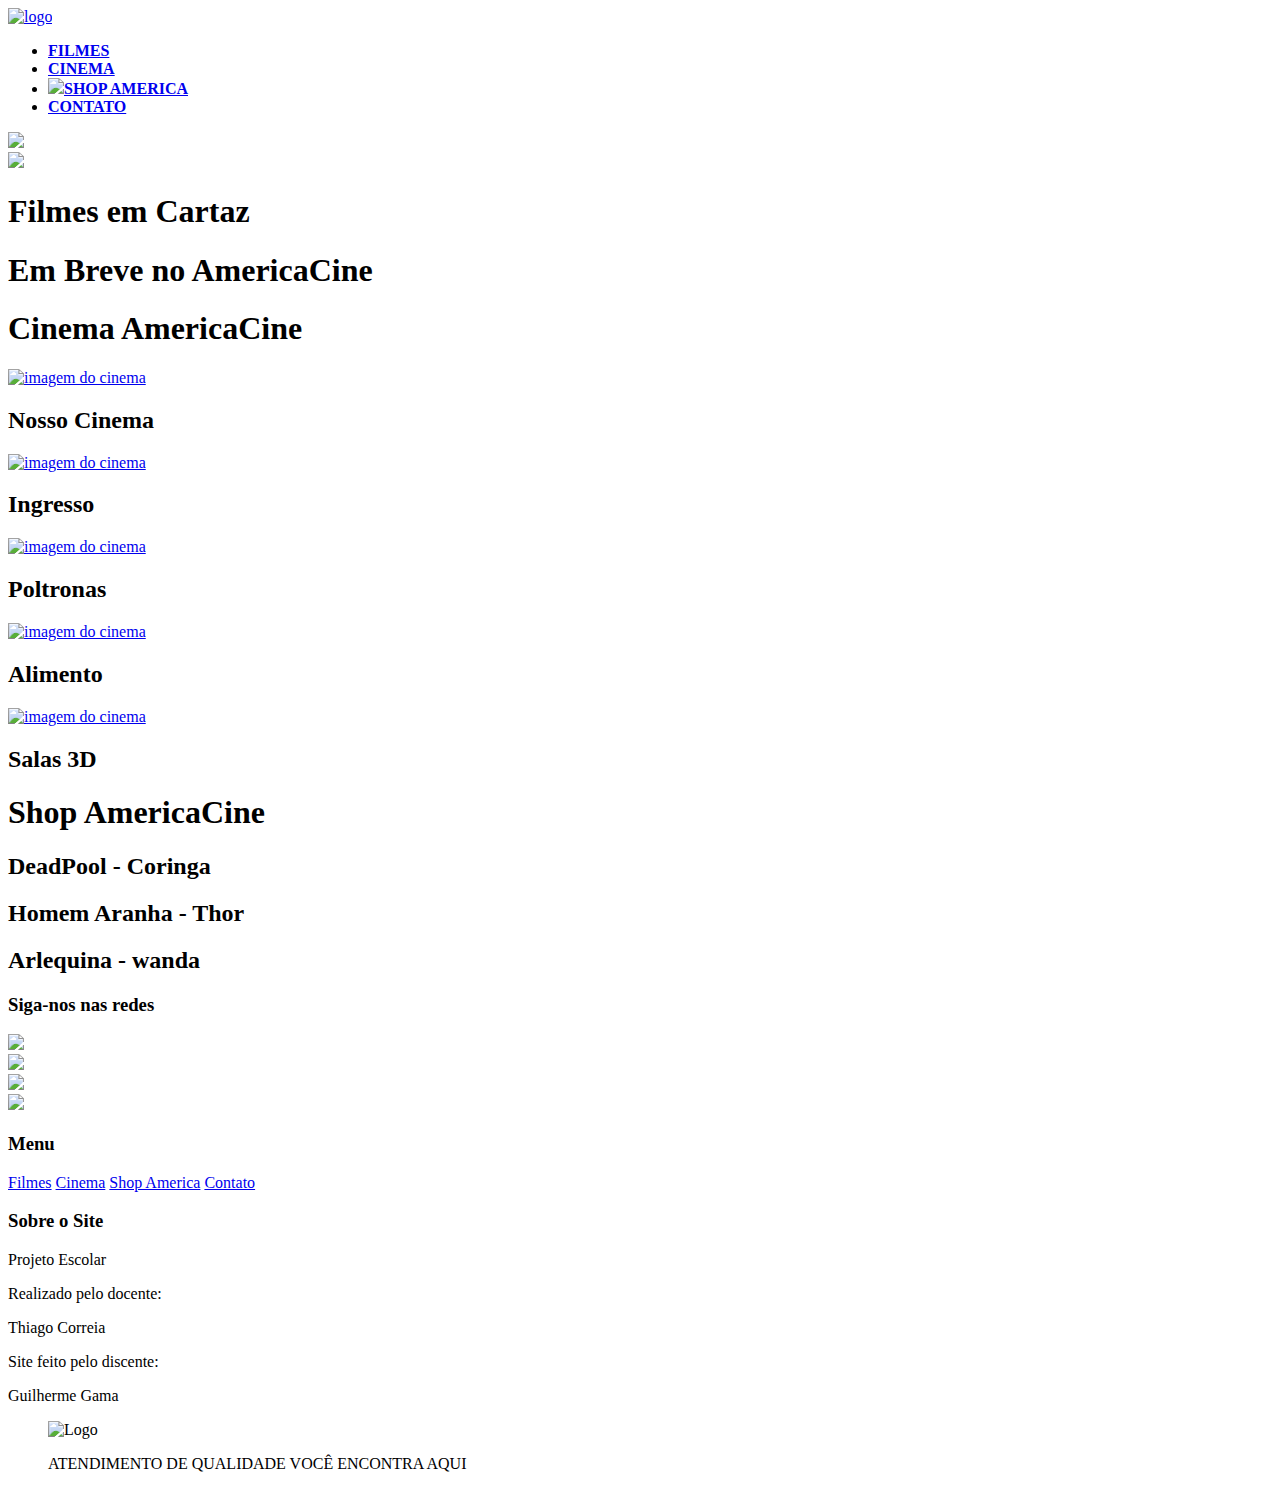
==== index.html @ 07e7325d "Add files via upload" ====
<!DOCTYPE html>
<html lang="pt-br">
    <head>
        <title>AmericaCine</title>
        <meta charset="utf-8">
        <link href="estilos/americacine.css" rel="stylesheet">
    </head>
    <body>

        <header><!--CABEÇA DA PÁGINA-->
            <div>
                <a href="index.html">
                    <img src="imagens/logo/logo6-removebg.png" alt="logo">
                </a>
            </div>
            <nav id="menu">
                <ul>
                    <li><a href="paginas/filme.html"><b>FILMES</b></a></li>
                    <li><a href="paginas/cinema.html"><b>CINEMA</b></a></li>
                    <li><a href="paginas/shop.html"><img id="carrinho" src="imagens/logo/loguinho.png" height="25px"><b>SHOP AMERICA</b></a></li>
                    <li><a href="paginas/contato.html"><b>CONTATO</b></a></li>
                </ul>
            </nav>
        </header>
        <main><!--CONTEÚDO DA PÁGINA-->
            <section id="principal"><!--PRINCIPAL-->
                <a href="paginas/filme.html">
                    <img src="imagens/filmes/principais/atores2.jpg">
                </a>
            </section>
            <section class="propaganda">
                <div class="pro">
                    <img src="imagens/propaganda/a-guerra-dos-tronos.png">
                </div>
            </section>
            <section id="emcartaz">
                <h1>Filmes em Cartaz</h1>
                <div class="filmes">
                    <div class="cartaz1">
                        <a href="paginas/filme.html"><div class="cartaz2"></div></a>
                    </div>
                    <div class="cartaz1">
                        <a href="paginas/filme.html"><div class="cartaz3"></div></a>
                    </div>
                    <div class="cartaz1">
                        <a href="paginas/filme.html"><div class="cartaz4"></div></a>
                    </div>
                    <div class="cartaz1">
                        <a href="paginas/filme.html"><div class="cartaz5"></div></a>
                    </div>
                    <div class="cartaz1">
                        <a href="paginas/filme.html"><div class="cartaz6"></div></a>
                    </div>
                    <div class="cartaz1">
                        <a href="paginas/filme.html"><div class="cartaz7"></div></a>
                    </div>
                </div>
            </section>
            
            <section id="embreve">
                <h1>Em Breve no AmericaCine</h1>
                <div class="newfilmes">
                    <div class="breve1">
                        <div class="breve2"></div>
                    </div>
                    <div class="breve1">
                         <div class="breve3"></div>
                    </div>
                    <div class="breve1">
                        <div class="breve4"></div>
                    </div>
                    <div class="breve1">
                        <div class="breve5"></div>
                    </div>
                    <div class="breve1">
                        <div class="breve6"></div>
                    </div>
                    <div class="breve1">
                        <div class="breve7"></div>
                    </div>
                </div>
            </section>
            
            <section id="cinema">
                <h1>Cinema AmericaCine</h1>
                <div class="cinemageral">
                    <div class="primeiraparte">
                            <a href="paginas/cinema.html"><img src="imagens/cinema/imagemprincipal.jpg" alt="imagem do cinema"></a>
                            <div class="legenda">
                                <h2>Nosso Cinema</h2>
                            </div>
                    </div>
                    <div class="cinema1">
                        <a href="paginas/cinema.html#pro">
                            <img src="imagens/cinema/capaingrasso.png" alt="imagem do cinema">
                        </a>
                        <div class="legenda">
                            <h2>Ingresso</h2>
                        </div>
                    </div>
                    <div class="cinema1">
                        <a href="paginas/cinema.html#ingresso">
                            <img src="imagens/cinema/cinema1.png" alt="imagem do cinema">
                        </a>
                        <div class="legenda">
                            <h2>Poltronas</h2>
                        </div>
                    </div>
                    <div class="cinema1">
                        <a href="paginas/cinema.html#pro2">
                            <img src="imagens/cinema/pipoca.jpeg" alt="imagem do cinema">
                        </a>
                        <div class="legenda">
                            <h2>Alimento</h2>
                        </div>
                    </div>
                    <div class="cinema1">
                        <a href="paginas/cinema.html#combos">
                            <img src="imagens/cinema/cinema3.jpg" alt=" imagem do cinema">
                        </a>
                        <div class="legenda">
                            <h2>Salas 3D</h2>
                        </div>
                    </div>
                </div>
            </section>

            <section id="shop">
                <h1>Shop AmericaCine</h1>
                <div class="shopamerica">
                    <div class="shop1">
                        <a href="paginas/shop.html"><div class="shop2"></div></a>
                        <div class="legenda"><h2>DeadPool - Coringa</h2></div>
                    </div>
                    <div class="shop1">
                        <a href="paginas/shop.html"><div class="shop3"></div></a>
                        <div class="legenda"><h2>Homem Aranha - Thor</h2></div>
                    </div>
                    <div class="shop1">
                        <a href="paginas/shop.html"><div class="shop4"></div></a>
                        <div class="legenda"><h2>Arlequina - wanda</h2></div>
                    </div>
                </div>
            </section>
        </main>
        <footer><!--RODAPÉ DA PÁGINA-->
            <div id="rodape">
                <div class="blocos123">
                    <h3>Siga-nos nas redes</h3>
                    <div id="rodapesocial">
                        <div class="socialicone"><a href="https://www.facebook.com/"><img src="imagens/logo/iconefacebook.png"></a></div>
                        <div class="socialicone"><a href="https://www.instagram.com/guiih_gama/"><img src="imagens/logo/iconeinstagram2.png"></a></div>
                        <div class="socialicone"><a href="https://twitter.com/home"><img src="imagens/logo/iconetwitter.png"></a></div>
                        <div class="socialicone"><a href="https://www.youtube.com/channel/UCMYXKQLtA0fd5iip6_Te8tA"><img src="imagens/logo/iconeyoutube.png"></a></div>
                    </div>
                </div>
                <div class="blocos123">
                    <h3>Menu</h3>
                    <div id="rodapemenu">
                        <a href="paginas/filme.html">Filmes</a>
                        <a href="paginas/cinema.html">Cinema</a>
                        <a href="paginas/shop.html">Shop America</a>
                        <a href="paginas/contato.html">Contato</a>
                    </div>
                </div>
                <div class="blocos123">
                    <h3>Sobre o Site</h3>
                    <div id="rodapesobre">
                        <p>Projeto Escolar</p>
                        <p>Realizado pelo docente:</p>
                        <p>Thiago Correia</p>
                        <p>Site feito pelo discente:</p>
                        <p>Guilherme Gama</p>
                    </div>
                </div>
            </div>
            <div id="rodapelogo">
                <figure>
                    <div class="partelogo"><img src="imagens/logo/logo6-removebg.png" alt="Logo"></div>
                    <figcaption>
                        <p>ATENDIMENTO DE QUALIDADE VOCÊ ENCONTRA AQUI</p>
                    </figcaption>
                </figure>
            </div>
        </footer>
    </body>
</html>
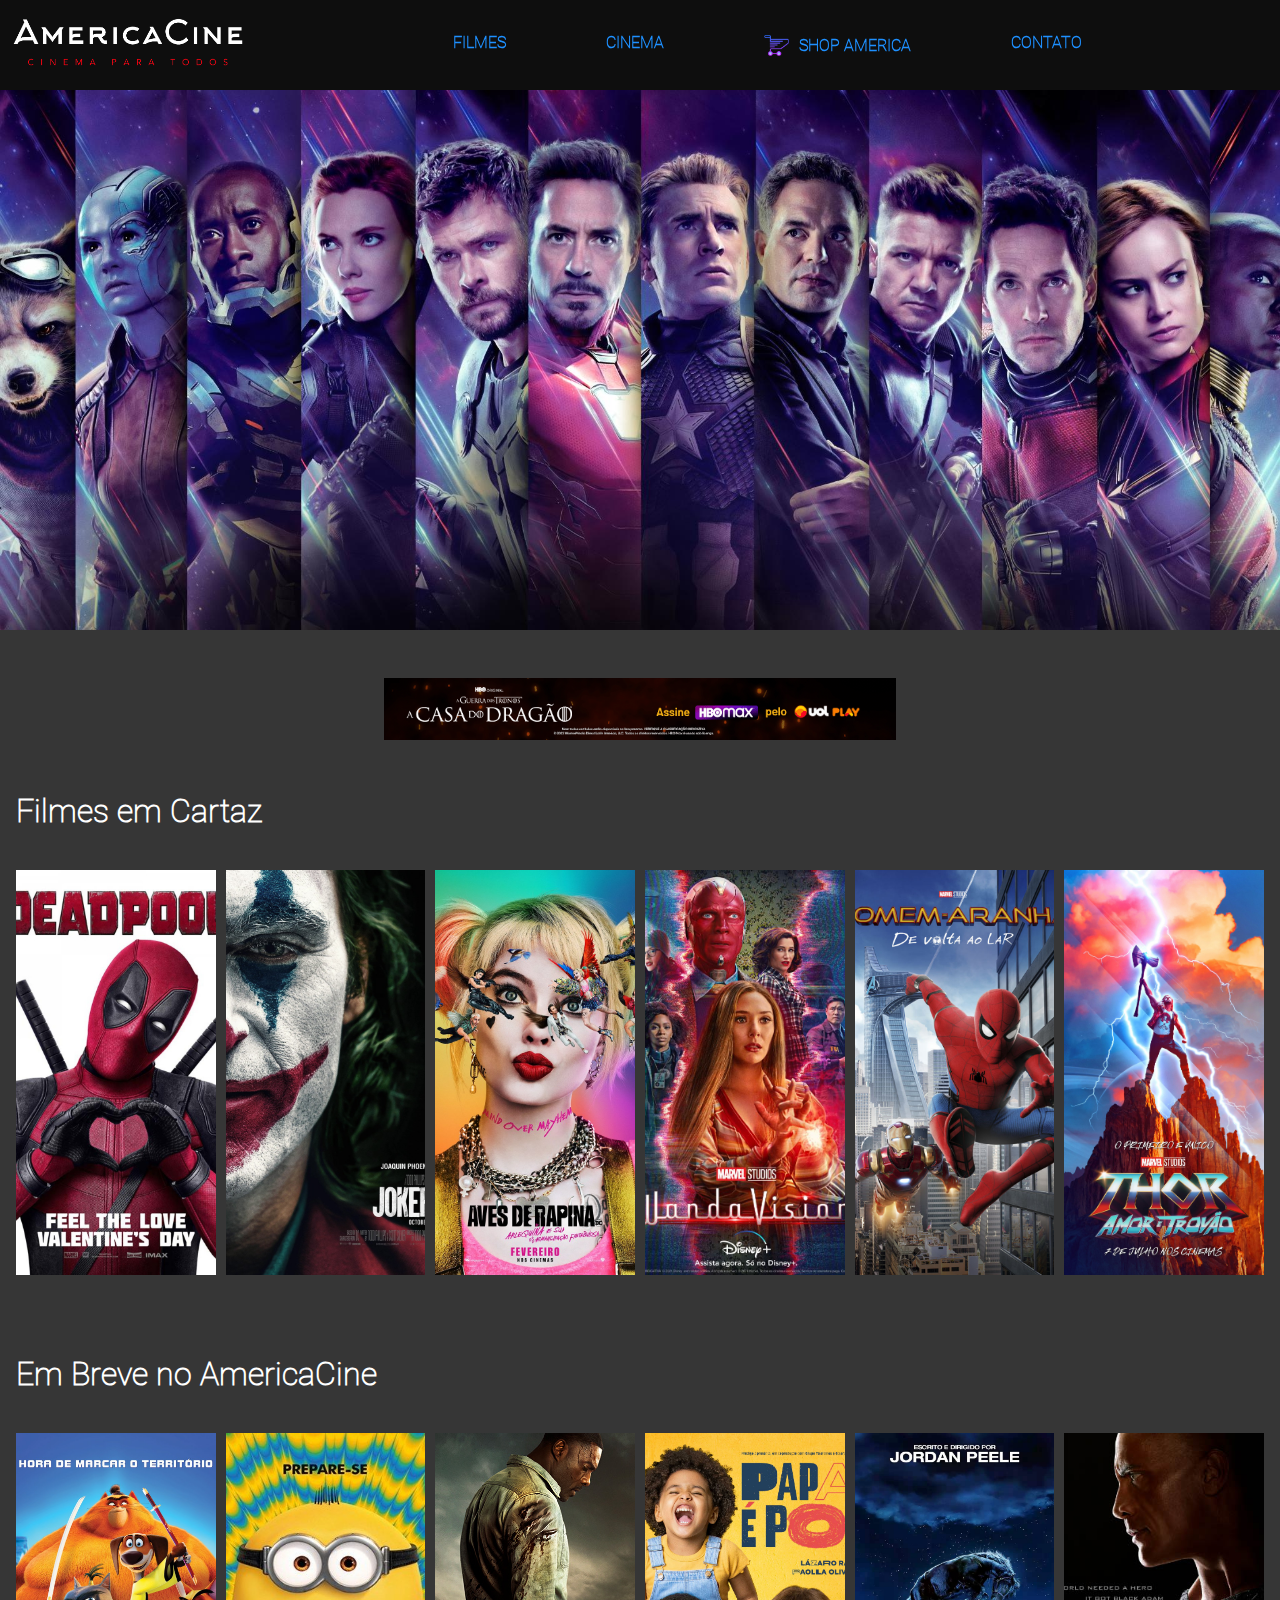
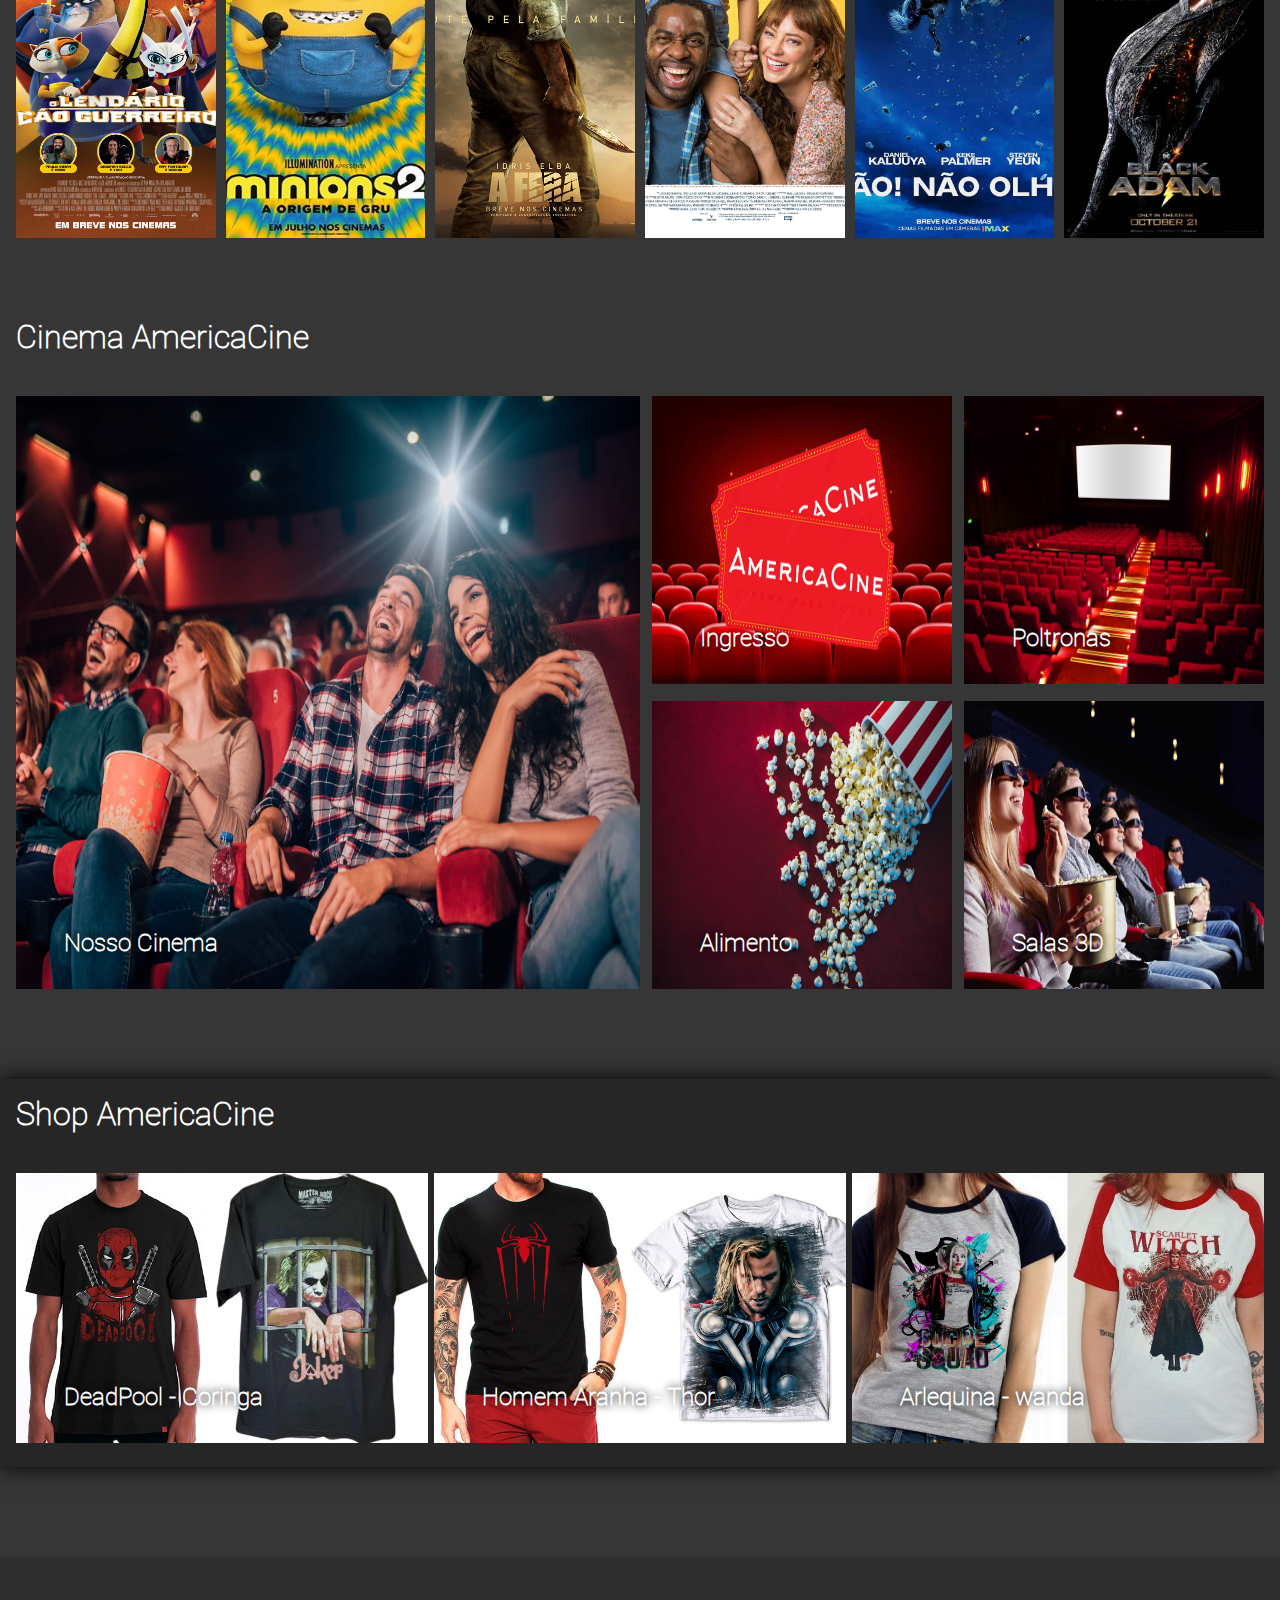
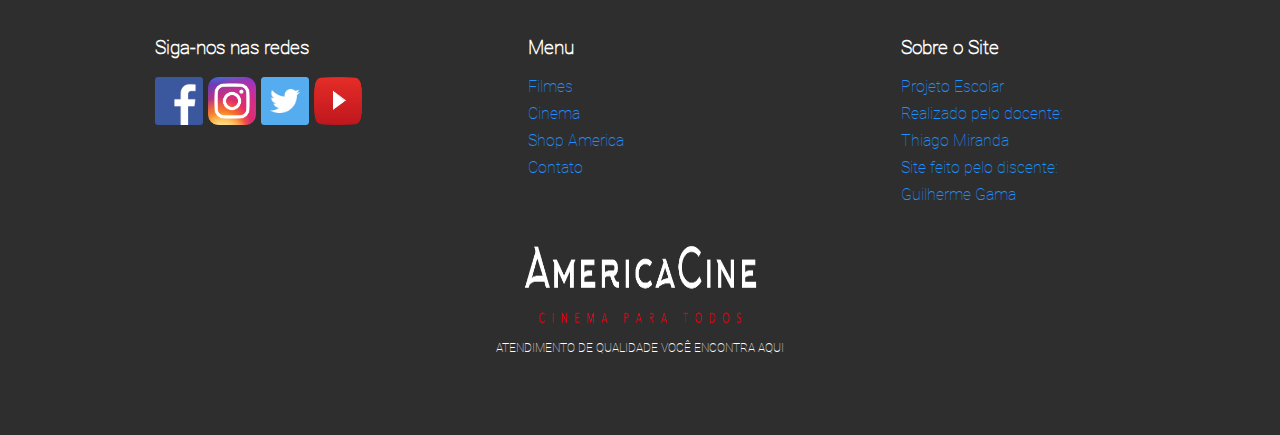
==== commit 7aef996a: "Add files via upload" ====
--- a/index.html
+++ b/index.html
@@ -168,7 +168,7 @@
                     <div id="rodapesobre">
                         <p>Projeto Escolar</p>
                         <p>Realizado pelo docente:</p>
-                        <p>Thiago Correia</p>
+                        <p>Thiago Miranda</p>
                         <p>Site feito pelo discente:</p>
                         <p>Guilherme Gama</p>
                     </div>
--- a/estilos/americacine.css
+++ b/estilos/americacine.css
@@ -0,0 +1,467 @@
+@font-face{
+    font-family: guilherme;
+    src: url(../fontes/roboto/roboto-thin.ttf);
+}
+*{
+    margin: 0;
+    padding: 0;
+    box-sizing: border-box;
+}
+body{
+    font-family: guilherme, Arial, sans-serif;
+	background-color: #1C1C1C;
+}
+/*BARRA DE ROLAGEM------------------------------------------------------------------*/
+body::-webkit-scrollbar{
+  width: 9px;
+}
+body::-webkit-scrollbar-track{
+  background: rgba(0,0,0,0.1);
+}
+
+body::-webkit-scrollbar-thumb{
+  background-color: #1E90FF;
+  border-radius: 20px;
+  border: 2px solid gray;
+}
+
+/*CABEÇA DA PÁGINA------------------------------------------------------------------*/
+header{
+    background-color: rgba(0,0,0,0.5);
+    width: 100%;
+    height: 10vh;
+    display: flex;
+    align-items: center;
+	position: fixed;
+	top:0;
+    z-index: 1;
+}
+header div img{
+    height: 6vh;
+}
+#menu{
+    width: 100%;
+    padding-left: 10px;
+    padding-right: 10px;
+}
+#menu ul{
+    display: flex;
+    justify-content: center;
+    list-style: none;
+}
+#menu li{
+    margin-left: 50px;
+    margin-right: 50px;
+    color: #1E90FF;
+    vertical-align: middle;
+}
+#menu li a{
+    text-decoration: none;
+    display: flex;
+    color: #1E90FF;
+    align-items: center;
+}
+#carrinho{
+    margin-right: 10px;
+}
+#menu a:hover{
+    transform: scale(1.2);
+}
+
+/*CONTEÚDO DA PÁGINA-----------------------------------------------------------------*/
+main{
+    background-color: #363636;
+	margin-top:10vh;
+    padding-bottom: 10vh;
+}
+
+/*PRINCIPAL--------------------------------------------------------------------------*/
+#principal{
+	height: 60vh;
+	overflow: hidden;
+}
+
+#principal img{
+    width: 100%;
+    margin-bottom: 100px;
+}
+
+/*EM CARTAZ---------------------------------------------------------------------------*/
+#emcartaz{
+    margin-top: 2rem;
+    padding: 1rem;
+	width:100%;
+}
+#emcartaz h1{
+    color:white;
+    margin-bottom:2.5rem;
+}
+.filmes{
+    display: flex;
+    justify-content: space-between;
+}
+.cartaz1{
+    width: 16%;
+    height: 45vh;
+    overflow: hidden;
+}
+.cartaz2{
+    width: 100%;
+    height: 100%;
+    background-image: url(../imagens/filmes/deadpool.jpg);
+    background-position: center;
+    background-size: cover;
+    cursor: pointer;
+    transition: 0.5s;
+}
+.cartaz3{
+    width: 100%;
+    height: 100%;
+    background-image: url(../imagens/filmes/coringa.jpg);
+    background-position: center;
+    background-size: cover;
+    cursor: pointer;
+    transition:0.5s;
+}
+.cartaz4{
+    width: 100%;
+    height: 100%;
+    background-image: url(../imagens/filmes/arlequina.jpg);
+    background-position: center;
+    background-size: cover;
+    cursor: pointer;
+    transition:0.5s;
+}
+.cartaz5{
+    width: 100%;
+    height: 100%;
+    background-image: url(../imagens/filmes/wandavision.jpg);
+    background-position: center;
+    background-size: cover;
+    cursor: pointer;
+    transition:0.5s;
+}
+.cartaz6{
+    width: 100%;
+    height: 100%;
+    background-image: url(../imagens/filmes/homem-aranha.jpg);
+    background-position: center;
+    background-size: cover;
+    cursor: pointer;
+    transition:0.5s;
+}
+.cartaz7{
+    width: 100%;
+    height: 100%;
+    background-image: url(../imagens/filmes/thor.jpg);
+    background-position: center;
+    background-size: cover;
+    cursor: pointer;
+    transition:0.5s;
+}
+
+.cartaz1:hover .cartaz2{
+    transform: scale(1.2);
+}
+.cartaz1:hover .cartaz3{
+    transform: scale(1.2);
+}
+.cartaz1:hover .cartaz4{
+    transform: scale(1.2);
+}
+.cartaz1:hover .cartaz5{
+    transform: scale(1.2);
+}
+.cartaz1:hover .cartaz6{
+    transform: scale(1.2);
+}
+.cartaz1:hover .cartaz7{
+    transform: scale(1.2);
+}
+
+/*EM BREVE --------------------------------------------------------------------------*/
+#embreve{
+    width:100%;
+    margin-top: 3rem;
+    padding: 1rem;
+}
+#embreve h1{
+    color: white;
+    margin-bottom: 2.5rem;
+	
+}
+.newfilmes{
+    display: flex;
+    justify-content: space-between;
+}
+.breve1{
+    width: 16%;
+    height: 45vh;
+    overflow: hidden;
+}
+.breve2{
+    width: 100%;
+    height: 100%;
+    background-image: url(../imagens/embreve/o_lendario_cao_guerreiro.jpg);
+    background-position: center;
+    background-size: cover;
+    transition: 0.5s;
+    cursor: pointer;
+}
+.breve3{
+    width: 100%;
+    height: 100%;
+    background-image: url(../imagens/embreve/minions_2.jpg);
+    background-position: center;
+    background-size: cover;
+    transition: 0.5s;
+    cursor: pointer;
+}
+.breve4{
+    width: 100%;
+    height: 100%;
+    background-image: url(../imagens/embreve/a_fera.jpg);
+    background-position: center;
+    background-size: cover;
+    transition: 0.5s;
+    cursor:pointer;
+}
+.breve5{
+    width: 100%;
+    height: 100%;
+    background-image: url(../imagens/embreve/papai_e_pop.jpg);
+    background-position: center;
+    background-size: cover;
+    transition: 0.5s;
+    cursor: pointer;
+}
+.breve6{
+    width: 100%;
+    height: 100%;
+    background-image: url(../imagens/embreve/nao_nao_olhe.jpg);
+    background-position: center;
+    background-size: cover;
+    transition: 0.5s;
+    cursor: pointer;
+}
+.breve7{
+    width: 100%;
+    height: 100%;
+    background-image: url(../imagens/embreve/adao-negro-filme.jpg);
+    background-position: center;
+    background-size: cover;
+    transition: 0.5s;
+    cursor: pointer;
+}
+
+.breve1:hover .breve2{
+    transform: scale(1.2);
+}
+.breve1:hover .breve3{
+    transform: scale(1.2);
+}
+.breve1:hover .breve4{
+    transform: scale(1.2);
+}
+.breve1:hover .breve5{
+    transform: scale(1.2);
+}
+.breve1:hover .breve6{
+    transform: scale(1.2);
+}
+.breve1:hover .breve7{
+    transform: scale(1.2);
+}
+
+/*CINEMA-----------------------------------------------------------------------------*/
+#cinema{
+    width: 100%;
+    height: 81vh;
+    margin-top: 3rem;
+    padding: 1rem;
+}
+#cinema h1{
+    color: white;
+    margin-bottom: 2.5rem;
+}
+.cinemageral{
+    display: grid;
+    width: 100%;
+    height: 64vh;
+	grid-template-columns: 50% 24% 24%;
+	grid-template-rows: 50% 50%;
+    grid-column-gap: 1%;
+    grid-row-gap: 3%;
+}
+.primeiraparte{
+    grid-row-start: 1;
+	grid-row-end: 3;
+    position: relative;
+}
+.primeiraparte a img{
+    width: 100%;
+    height: 100%;
+}
+.cinema1{
+    position: relative;
+}
+.cinema1 img{
+    width: 100%;
+    height: 100%;
+}
+
+/*SHOP-------------------------------------------------------------------------------*/
+#shop{
+    background-color: rgba(36, 35, 35, 0.801);
+    width:100%;
+    margin-top: 3rem;
+    padding: 1rem 1rem 1.5rem;
+    box-shadow: 0 0 20px black;
+}
+#shop h1{
+    color: white;
+    margin-bottom: 2.5rem;
+	
+}
+.shopamerica{
+    display: flex;
+    justify-content: space-between;
+}
+.shop1{
+    width: 33%;
+    height: 30vh;
+    overflow: hidden;
+    position: relative;
+}
+.shop2{
+    width: 100%;
+    height: 100%;
+    background-image: url(../imagens/shop/2em1a.png);
+    background-position: center;
+    background-size: cover;
+    transition: 0.5s;
+    cursor: pointer;
+}
+.shop3{
+    width: 100%;
+    height: 100%;
+    background-image: url(../imagens/shop/2em1b.png);
+    background-position: center;
+    background-size: cover;
+    transition: 0.5s;
+    cursor: pointer;
+}
+.shop4{
+    width: 100%;
+    height: 100%;
+    background-image: url(../imagens/shop/2em1c.png);
+    background-position: center;
+    background-size: cover;
+    transition: 0.5s;
+    cursor: pointer;
+}
+.shop1:hover .shop2{
+    transform: scale(1.2);
+}
+.shop1:hover .shop3{
+    transform: scale(1.2);
+}
+.shop1:hover .shop4{
+    transform: scale(1.2);
+}
+
+.legenda{/*Legenda-----------------------------------------------------------------*/
+    position: absolute;
+    left: 3rem;
+    bottom: 2rem;
+    color: white;
+    text-shadow: 0 0 8px black;
+}
+
+.propaganda{/*Porpaganda-------------------------------------------------------------*/
+    width: 100%;
+    display: flex;
+    justify-content: center;
+    margin: 3rem 0 2rem;
+}
+.pro{
+    width: 40%;
+    height: 100%;
+}
+.pro img{
+    width: 100%;
+    height: 100%;
+    max-height: 30vh;
+}
+
+iframe{/*Mapa------------------------------------------------------------------------*/
+    margin-top: 10rem;
+    width: 100%;
+}
+
+/*RODAPÉ DA PÁGINA-------------------------------------------------------------------*/
+footer{
+    background-color: #2E2E2E;
+    padding: 5rem;
+}
+#rodape{
+    width: 100%;
+    display: flex;
+    margin-bottom: 1.5rem;
+    justify-content: space-around;
+}
+.blocos123{
+    width: 20%;
+    height: 20vh;
+}
+#rodapesocial{
+    display: flex;
+    justify-content: start;
+}
+.blocos123 h3{
+    margin-bottom: 2vh;
+    color: white;
+}
+.socialicone{
+    width: 3rem;
+    height: 3rem;
+    margin-right: 5px;
+}
+.socialicone img{
+    width: 100%;
+    height: 100%;
+}
+#rodapemenu{
+    display: flex;
+    flex-direction: column;
+}
+#rodapemenu a{
+    margin-bottom: 0.5rem;
+    text-decoration: none;
+    color: #1E90FF;
+}
+#rodapelogo{
+    text-align: center;
+}
+#rodapelogo figure{
+    display: flex;
+    align-items: center;
+    flex-direction: column;
+}
+#rodapelogo figcaption{
+    color: white;
+    font-size: 12px;
+}
+.partelogo{
+    width: 23%;
+    height: 10vh;
+    margin-bottom: 10px;
+}
+.partelogo img{
+    width: 100%;
+    height: 100%;
+}
+#rodapesobre p{
+    margin-bottom: 0.5rem;
+    color: #1E90FF;
+}